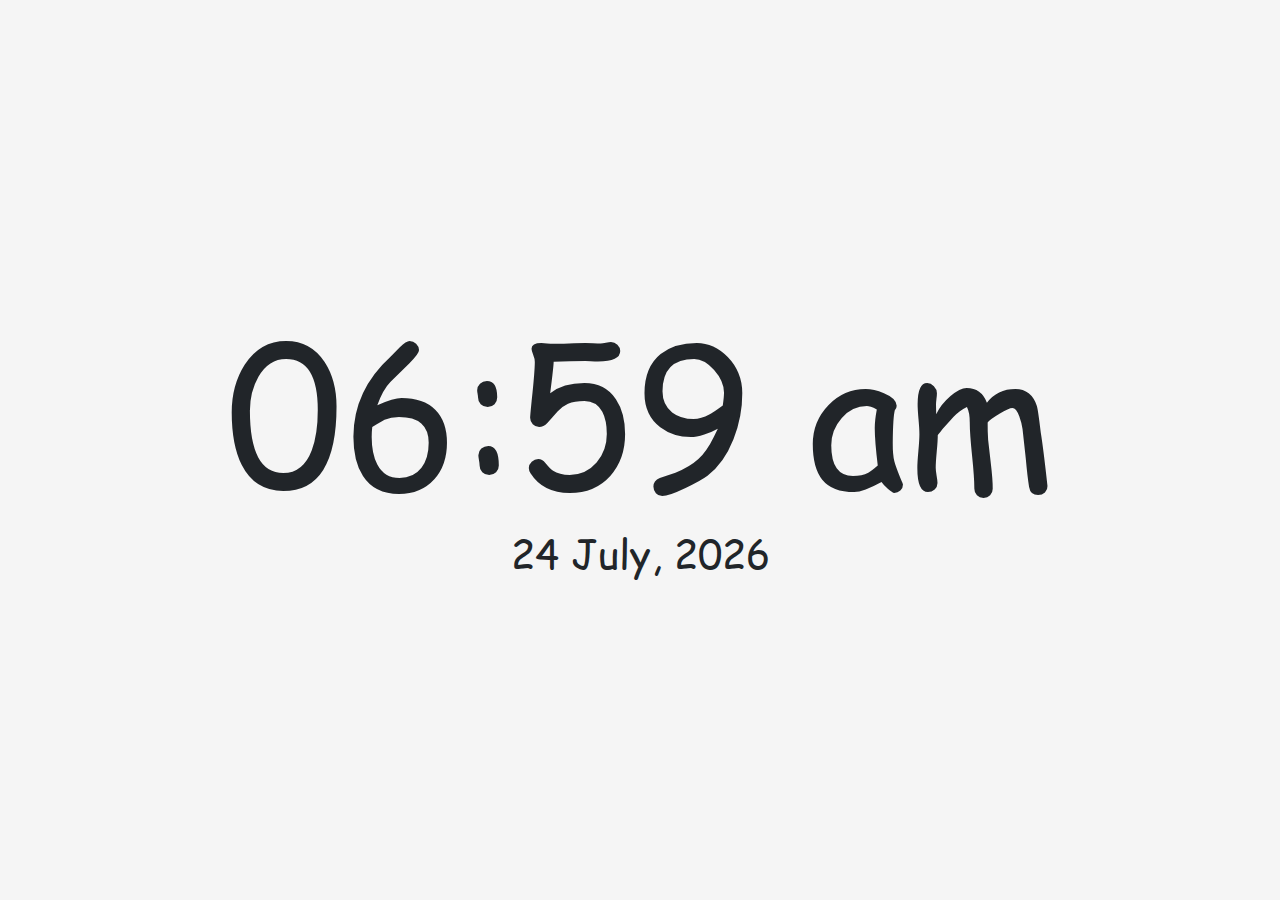
==== digital_clock.html @ 09cdf679 "added digital_clock.html" ====
<!DOCTYPE html>
<html>

<head>
    <meta charset="utf-8">
    <meta name="viewport" content="width=device-width, initial-scale=1">
    <!-- <link href="https://cdn.jsdelivr.net/npm/bootstrap@5.0.2/dist/css/bootstrap.min.css" rel="stylesheet"
        integrity="sha384-EVSTQN3/azprG1Anm3QDgpJLIm9Nao0Yz1ztcQTwFspd3yD65VohhpuuCOmLASjC" crossorigin="anonymous">
    <script src="https://ajax.googleapis.com/ajax/libs/jquery/3.2.1/jquery.min.js"></script>
    <script src="https://cdn.jsdelivr.net/npm/bootstrap@5.0.2/dist/js/bootstrap.bundle.min.js"
        integrity="sha384-MrcW6ZMFYlzcLA8Nl+NtUVF0sA7MsXsP1UyJoMp4YLEuNSfAP+JcXn/tWtIaxVXM"
        crossorigin="anonymous"></script> -->
    <link rel="stylesheet" href="css/bootstrap.css">
</head>

<body style="background-color: #f5f5f5;">
    <div class="d-flex flex-column min-vh-100 justify-content-center align-items-center">
        <div class="row">
            <div class="col">
                <div class="text-center">
                    <p class="display-1 my-1" id="clock"></p>
                    <p class="display-6" id="date"></p>
                </div>
            </div>
        </div>
        <div class="row">
            <div class="col">
                <div class="text-center">
                    <p class="display-6 fs-6 my-0" id="holiday" style="display:none;">Today is</p>
                    <p class="display-6 fs-6" id="holiday_text"></p>
                </div>
            </div>
        </div>
    </div>
</body>
<script>
    var is24Hour = false;

    function displayTime() {
        var currentTime = new Date();
        var hours = currentTime.getHours();
        var minutes = currentTime.getMinutes();
        var seconds = currentTime.getSeconds();
        var meridian = "am";

        if (hours < 10) { hours = "0" + hours }

        if (minutes < 10) {
            minutes = "0" + minutes;
        }
        if (seconds < 10) {
            seconds = "0" + seconds;
        }

        // display hour in span
        if (is24Hour) {
            document.getElementById("clock").innerHTML = hours + ":" + minutes;
        } else {
            if (hours > 12) {
                hours = hours % 12;
                meridian = "pm";
            }
            document.getElementById("clock").innerHTML = hours + ":" + minutes + " " + meridian;
        }

        setTimeout(displayTime, 60000);
    }
    displayTime();

    // display time in 24 hour format when user tap the clock and change back when tap again
    var clock = document.getElementById("clock");
    clock.addEventListener("click", function () {
        if (is24Hour) {
            displayTime(is24Hour)
            is24Hour = false;
        } else {
            displayTime(is24Hour)
            is24Hour = true;
        }
    });



    // display date
    function displayDate() {
        var currentDate = new Date();
        const monthList = ["January", "February", "March", "April", "May", "June", "July", "August", "September", "October", "November", "December"];
        const weekList = ["Sunday", "Monday", "Tuesday", "Wednesday", "Thursday", "Friday", "Saturday"];

        var day = currentDate.getDate();
        var month = currentDate.getMonth() + 1;
        var year = currentDate.getFullYear();
        var dateString = day + " " + monthList[month - 1] + ", " + year;
        document.getElementById("date").innerHTML = dateString;
        setTimeout(displayDate, 60 * 1000 * 60 * 24);
    }
    displayDate();

    function readTextFile(file, callback) {
        var rawFile = new XMLHttpRequest();
        rawFile.overrideMimeType("application/json");
        rawFile.open("GET", file, true);
        rawFile.onreadystatechange = function () {
            if (rawFile.readyState === 4 && rawFile.status == "200") {
                callback(rawFile.responseText);
            }
        }
        rawFile.send(null);
    }

    // read msia_holiday.json and display holiday
    readTextFile("./js/msia_holidays.json", function (text) {
        var currentDate = new Date();
        var data = JSON.parse(text);
        console.log(data);
        for (var i in data) {
            var holiday_date = new Date(i);

            if (holiday_date.getFullYear() === currentDate.getFullYear() && holiday_date.getMonth() === currentDate.getMonth() && holiday_date.getDate() === currentDate.getDate()) {
                document.getElementById("holiday_text").innerHTML = data[i];
                document.getElementById("holiday").style.display = "block";
            }

        }
    });
</script>

</html>
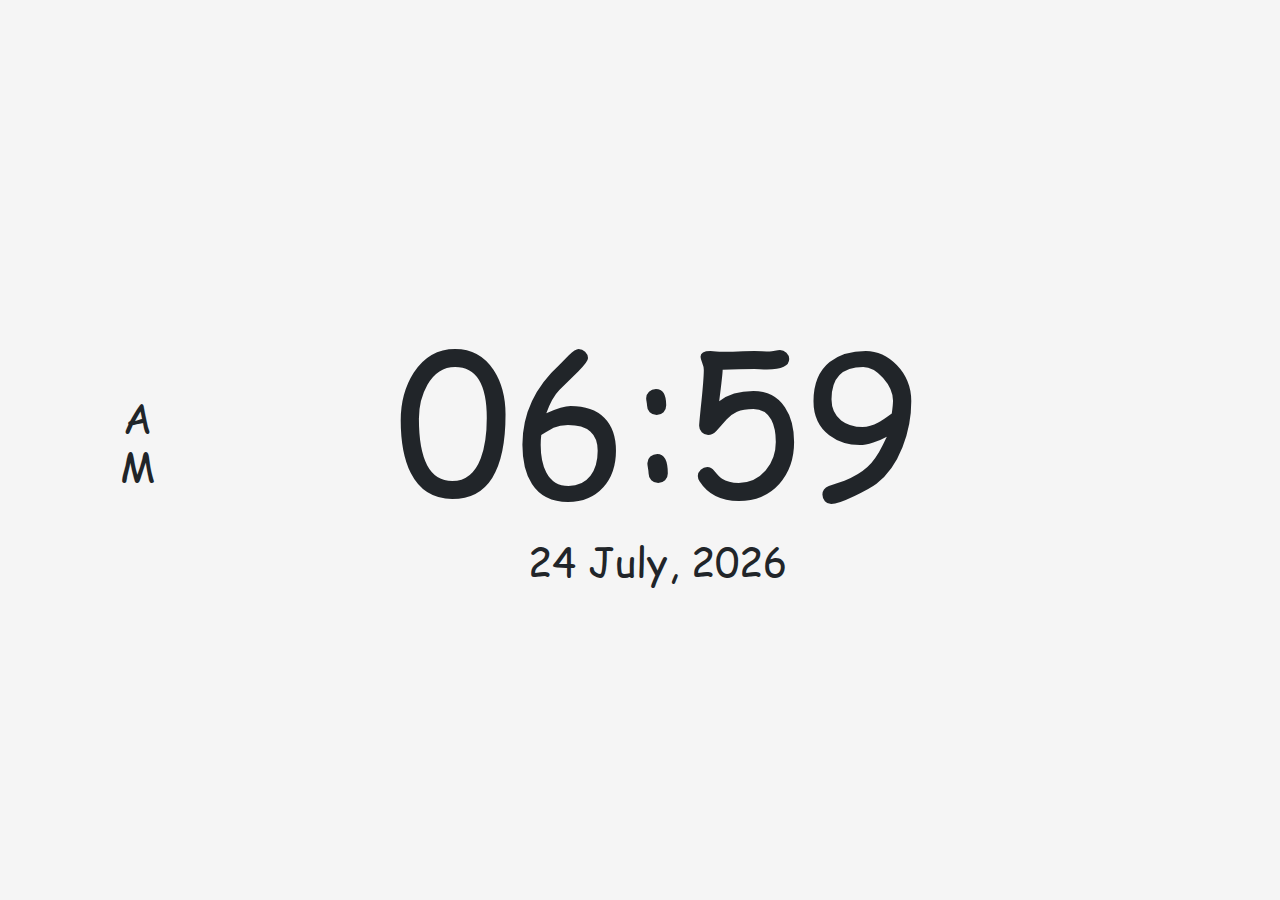
==== commit fc519fd2: "change meridian position" ====
--- a/digital_clock.html
+++ b/digital_clock.html
@@ -10,26 +10,22 @@
     <script src="https://cdn.jsdelivr.net/npm/bootstrap@5.0.2/dist/js/bootstrap.bundle.min.js"
         integrity="sha384-MrcW6ZMFYlzcLA8Nl+NtUVF0sA7MsXsP1UyJoMp4YLEuNSfAP+JcXn/tWtIaxVXM"
         crossorigin="anonymous"></script> -->
-    <link rel="stylesheet" href="css/bootstrap.css">
+    <link rel="stylesheet" href="css/min-bootstrap.css">
 </head>
 
 <body style="background-color: #f5f5f5;">
-    <div class="d-flex flex-column min-vh-100 justify-content-center align-items-center">
-        <div class="row">
-            <div class="col">
-                <div class="text-center">
-                    <p class="display-1 my-1" id="clock"></p>
-                    <p class="display-6" id="date"></p>
-                </div>
-            </div>
+    <div class="d-flex flex-row min-vh-100 justify-content-around align-items-center">
+        <div class="text-center">
+            <p class="display-6" id="meridian"></p>    
         </div>
-        <div class="row">
-            <div class="col">
-                <div class="text-center">
-                    <p class="display-6 fs-6 my-0" id="holiday" style="display:none;">Today is</p>
-                    <p class="display-6 fs-6" id="holiday_text"></p>
-                </div>
-            </div>
+        <div class="text-center">
+            <p class="display-1 my-1" id="clock"></p>
+            <p class="display-6" id="date"></p>
+            <p class="display-6 fs-6 my-0" id="holiday" style="display:none;">Today is</p>
+            <p class="display-6 fs-6" id="holiday_text"></p>
+        </div>
+        <div>
+            
         </div>
     </div>
 </body>
@@ -41,7 +37,7 @@
         var hours = currentTime.getHours();
         var minutes = currentTime.getMinutes();
         var seconds = currentTime.getSeconds();
-        var meridian = "am";
+        var meridian = "A</br>M";
 
         if (hours < 10) { hours = "0" + hours }
 
@@ -55,12 +51,15 @@
         // display hour in span
         if (is24Hour) {
             document.getElementById("clock").innerHTML = hours + ":" + minutes;
+            document.getElementById("meridian").innerHTML = "";
         } else {
             if (hours > 12) {
                 hours = hours % 12;
-                meridian = "pm";
+                meridian = "P</br>M";
             }
-            document.getElementById("clock").innerHTML = hours + ":" + minutes + " " + meridian;
+            document.getElementById("clock").innerHTML = hours + ":" + minutes;
+            document.getElementById("meridian").innerHTML = meridian;
+
         }
 
         setTimeout(displayTime, 60000);
